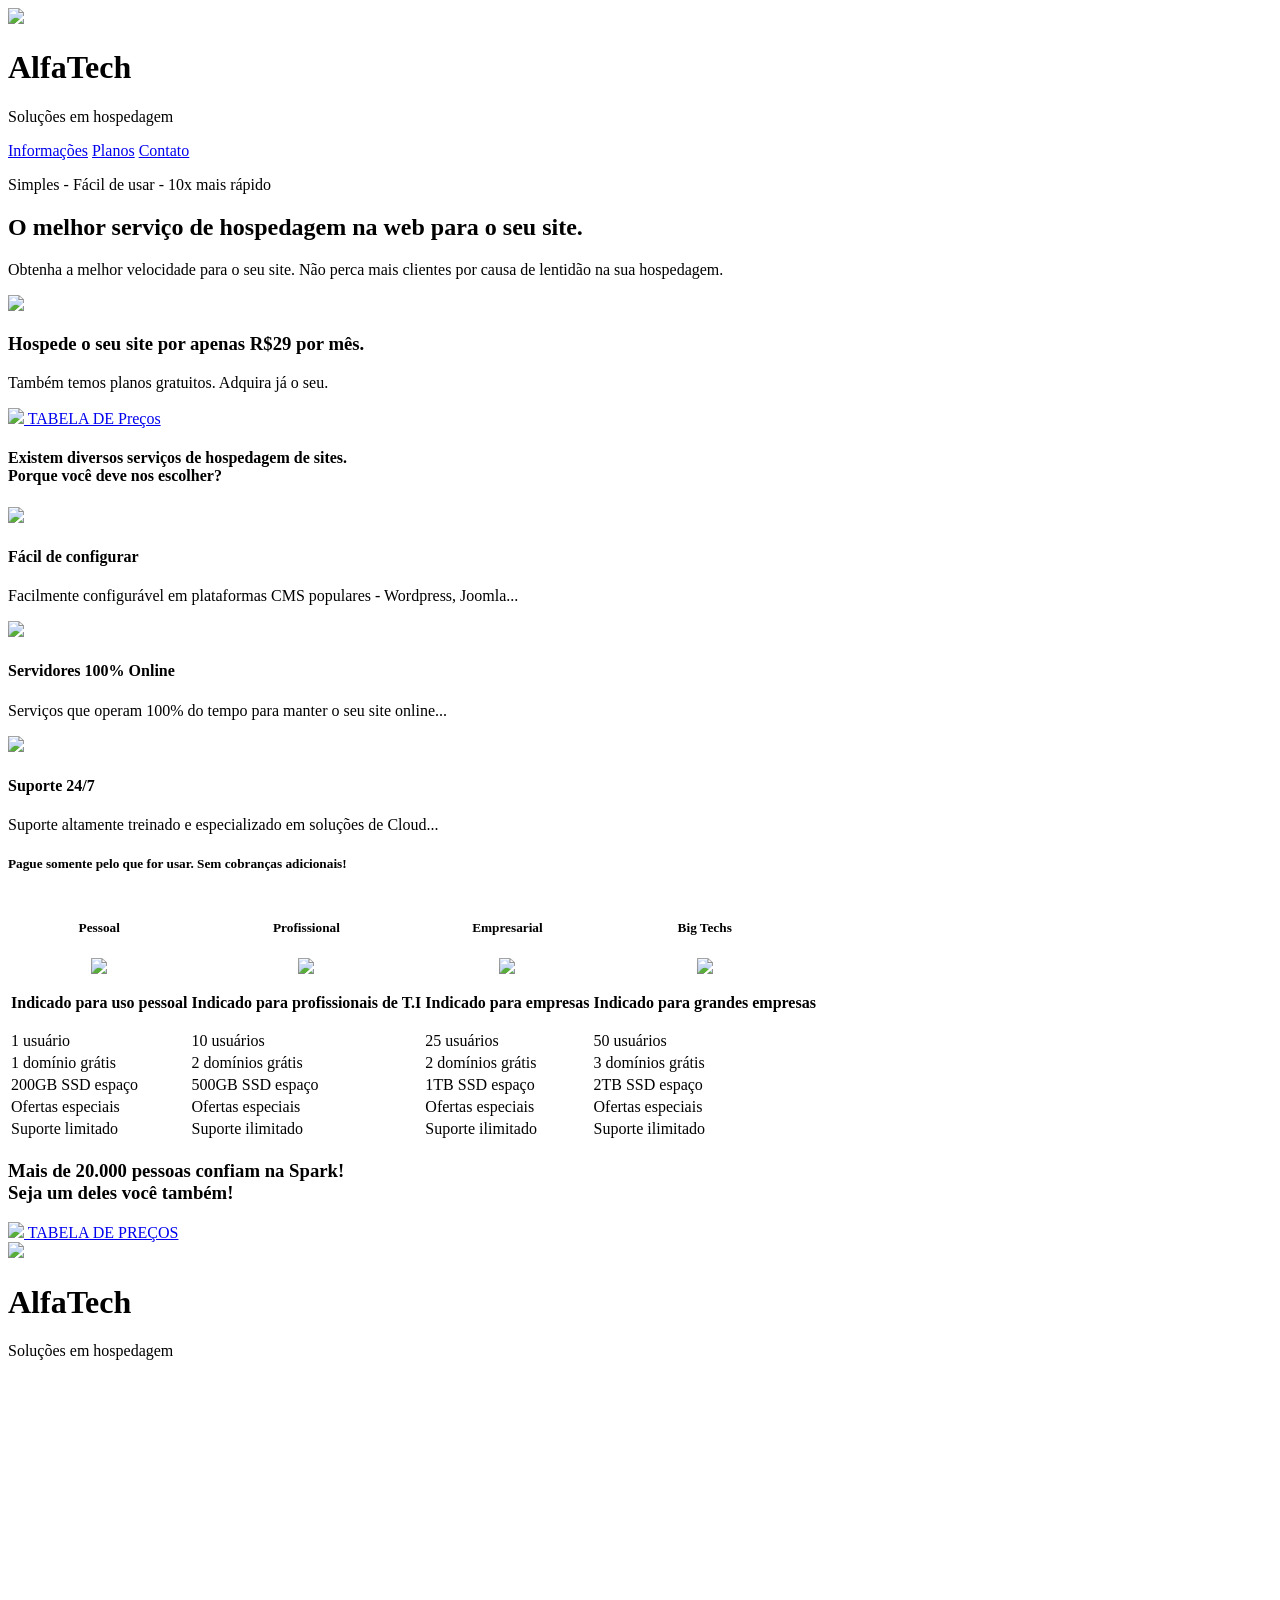
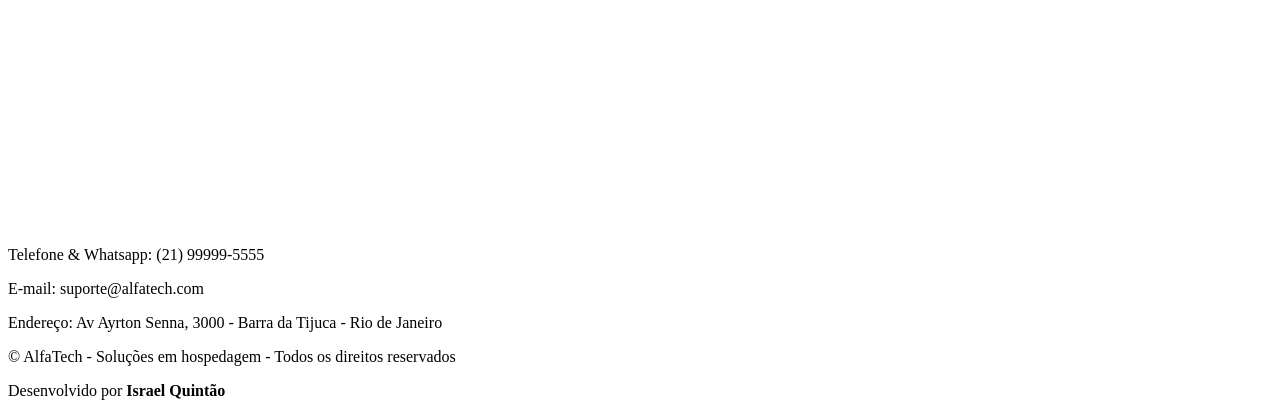
==== index.html @ 8f527db8 "AlfaTech bnjkaopsdfoj" ====
<!DOCTYPE html>
<html lang="pt-br">
<head>
    <meta charset="UTF-8">
    <meta name="viewport" content="width=device-width, initial-scale=1.0">
    <link rel="stylesheet" href="estilo.css">
    <title>Alfa Tech - Home</title>
</head>
<body>
    <div class="container">
        <div class="logo">
            <img id="banner" src="logo-icone.png">
            <h1>AlfaTech</h1>
            <p>Soluções em hospedagem</p>
        </div>

        <div class="menu">
            <a href="#informacoes">Informações</a>
            <a href="#planos">Planos</a>
            <a href="#contato">Contato</a>
        </div>
    </div>

    <div class="descricao">
        <div class="desc">
            <p class="itens">Simples - Fácil de usar - 10x mais rápido</p>
            <h2>O melhor serviço de hospedagem na web para o seu site.</h2>
            <p class="itens">
                Obtenha a melhor velocidade para o seu site. 
                Não perca mais clientes por causa de lentidão na sua hospedagem.
            </p>
        </div>

        <div class="img">
            <img id="img1" src="imagem-banner.png">    
        </div>
    </div>
    
    <div class="valores">
        <div class="hospedagem">
            <h3>Hospede o seu site por apenas R$29 por mês.</h3>
            <p class="free">Também temos planos gratuitos. Adquira já o seu.</p>
        </div>

        <div class="tabela">
            <a id="table" href="tabela_precos.html">
                <img id="img2" src="icone-foguete.png">
                TABELA DE Preços
            </a>
        </div>
    </div>
    
    <div class="informacoes" id="informacoes">

        <h4 id="inform">
            Existem diversos serviços de hospedagem de sites. <br>
            Porque você deve <b>nos escolher?</b>
        </h4>

        <div class="box">

            <div class="box-1">
                <img class="img-info" src="icone-engrenagens.png">

                <h4 class="text-info">Fácil de configurar</h4>

                <p class="p-info">
                    Facilmente configurável em plataformas CMS populares - Wordpress, Joomla...
                </p>
            </div>

            <div class="box-2">
                <img class="img-info" src="cloud-icone.png">

                <h4 class="text-info">Servidores 100% Online</h4>

                <p class="p-info">
                    Serviços que operam 100% do tempo para manter o seu site online...
                </p>
            </div>

            <div class="box-3">
                <img class="img-info" src="icone-suporte.png">

                <h4 class="text-info">Suporte 24/7</h4>

                <p class="p-info">
                    Suporte altamente treinado e especializado em soluções de Cloud...
                </p>
            </div>
        </div>
    </div>

    <div class="planos" id="planos">
        <h5 id="text0">Pague <b>somente</b> pelo que for usar. Sem cobranças adicionais!</h5>
        <div class="t-planos">
            <table>
                <tr class="tr-h">
                    <th>
                        <h5>Pessoal</h5>
                        <img src="pessoal-icone.png">
                        <p>Indicado para uso pessoal</p>
                    </th>
                    <th>
                        <h5>Profissional</h5>
                        <img src="equipe-icone.png">
                        <p>Indicado para profissionais de T.I</p>
                    </th>
                    <th>
                        <h5>Empresarial</h5>
                        <img src="empresa-icone.png">
                        <p>Indicado para empresas</p>
                    </th>
                    <th>
                        <h5>Big Techs</h5>
                        <img src="big-tech.png">
                        <p>Indicado para grandes empresas</p>
                    </th>
                </tr>

                <tr class="tr-l1">
                    <td>
                        1 usuário
                    </td>
                    <td>
                        10 usuários
                    </td>
                    <td>
                        25 usuários
                    </td>
                    <td>
                        50 usuários
                       
                    </td>
                </tr>

                <tr class="tr-l2">
                    <td>
                        1 domínio grátis
                    </td>
                    <td>
                        
                        2 domínios grátis
                    </td>
                    <td>
                        2 domínios grátis
                    </td>
                    <td>
                        3 domínios grátis
                    </td>
                </tr>

                <tr class="tr-l3">
                    <td>
                       200GB SSD espaço
                    </td>
                    <td>
                       500GB SSD espaço
                    </td>
                    <td>
                       1TB SSD espaço
                    </td>
                    <td>
                        2TB SSD espaço
                    </td>
                </tr>
                <tr class="tr-l4">
                    <td>
                        Ofertas especiais
                    </td>
                    <td>
                        Ofertas especiais
                    </td>
                    <td>
                        Ofertas especiais
                    </td>
                    <td>
                        Ofertas especiais
                    </td>
                </tr>
                <tr class="tr-l5">
                    <td>
                        Suporte limitado
                    </td>
                    <td>
                        Suporte ilimitado  
                    </td>
                    <td>
                        Suporte ilimitado
                    </td>
                    <td>
                       Suporte ilimitado
                    </td>
                </tr>
            </table>
        </div>

    </div>
    
    <div class="valores-2">
        <div class="hospedagem-2">
            <h3>Mais de 20.000 pessoas confiam na Spark!<br>Seja um deles você também!</h3>
        </div>

        <div class="tabela-2">
            <a id="table" href="tabela_precos.html">
                <img id="img2" src="icone-foguete.png">
                TABELA DE PREÇOS
            </a>
        </div>
    </div>
    
    
    <div class="contato" id="contato">
        <div class="logo2">
            <img id="banner-2" src="logo-icone.png">
            <h1>AlfaTech</h1>
            <p>Soluções em hospedagem</p>
        </div>

        <div class="mapa">
            <iframe src="https://www.google.com/maps/embed?pb=!1m14!1m8!1m3!1d10222.764042892402!2d-42.5637922299805!3d-19.48747546807264!3m2!1i1024!2i768!4f13.1!3m3!1m2!1s0xa55541120ba777%3A0xbadaf2b6674c9f76!2sSESI%20SENAI%20-%20Rinaldo%20Campos%20Soares!5e0!3m2!1spt-BR!2sbr!4v1779114642753!5m2!1spt-BR!2sbr" width="600" height="450" style="border:0;" allowfullscreen="" loading="lazy" referrerpolicy="no-referrer-when-downgrade"></iframe>
        </div>

        <div class="text-rod">
            <p>Telefone & Whatsapp: (21) 99999-5555</p>
            <p>E-mail: suporte@alfatech.com</p>
            <p>Endereço: Av Ayrton Senna, 3000 - Barra da Tijuca - Rio de Janeiro</p>
            <p>© AlfaTech - Soluções em hospedagem - Todos os direitos reservados</p>
        </div>
    </div>

    <div class="aluno">
        <p>Desenvolvido por <b>Israel Quintão</b></p>
    </div>
    
    
</body>
</html>
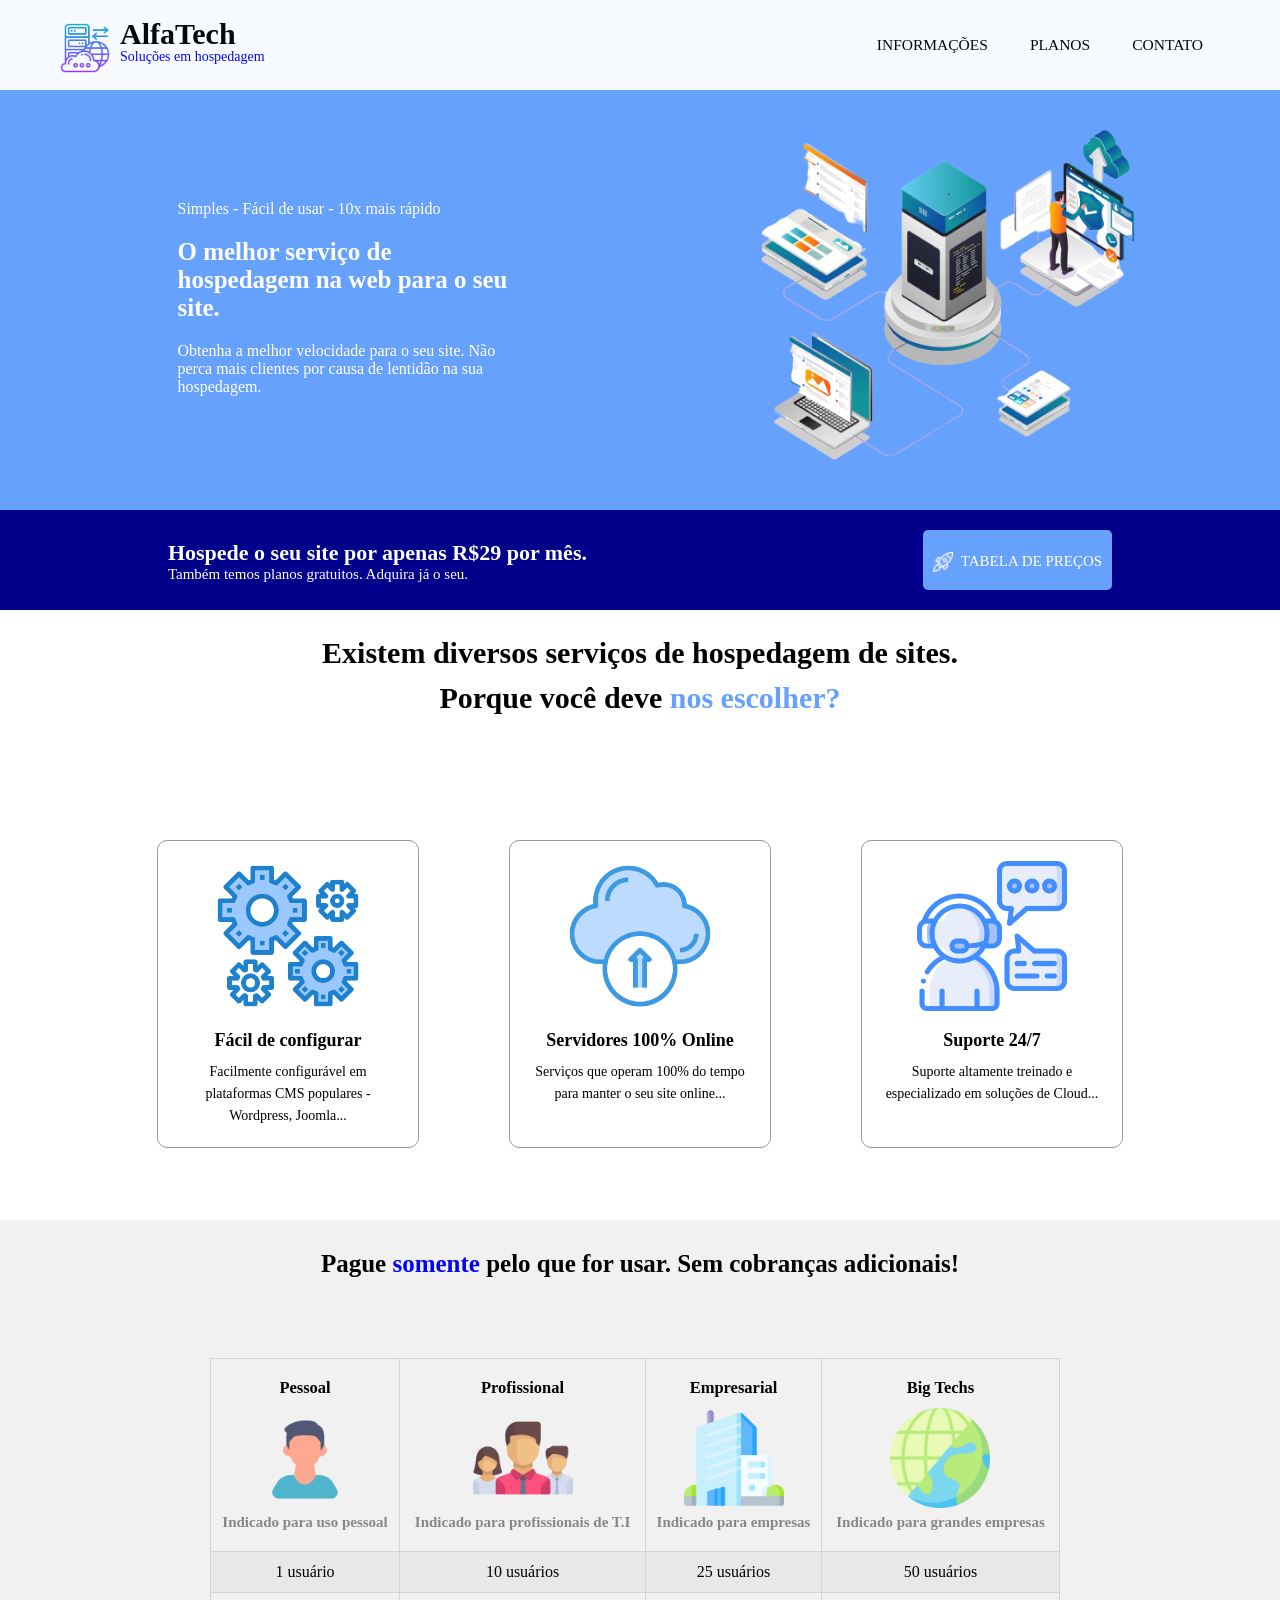
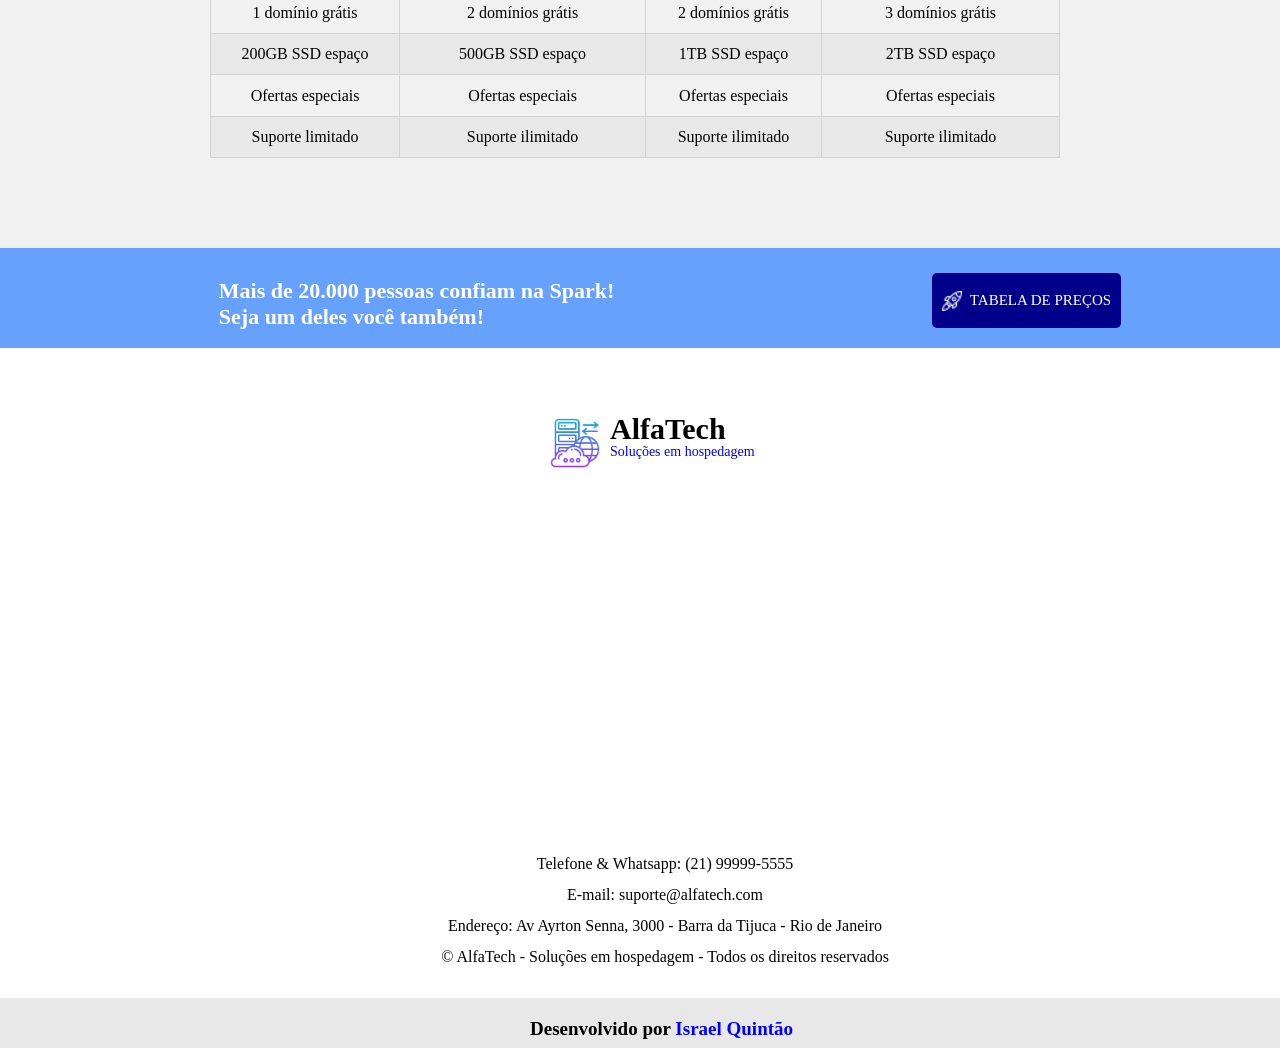
==== commit acada7c0: "qweyuio" ====
--- a/index.html
+++ b/index.html
@@ -233,7 +233,17 @@
     <div class="aluno">
         <p>Desenvolvido por <b>Israel Quintão</b></p>
     </div>
-    
-    
 </body>
-</html>+</html>
+
+<script>
+  const container = document.querySelector('.container');
+
+    window.addEventListener('scroll', () => {
+        if (window.scrollY > 100) {
+            container.classList.add('shrink');
+        } else {
+            container.classList.remove('shrink');
+        }
+    });
+</script>
--- a/estilo.css
+++ b/estilo.css
@@ -0,0 +1,563 @@
+* {
+    padding: 0;
+    margin: 0;
+}
+
+html {
+    scroll-behavior: smooth;
+}
+
+body {
+    font-family: 'Cambria', 'Cochin', Georgia, Times, 'Times New Roman', 'serif';
+}
+
+/* ----- TOPO ----- */
+
+.container {
+    position: fixed;
+
+    top: 0;
+    left: 0;
+
+    width: 100%;
+    height: 90px;
+
+    background-color: rgb(255, 255, 255);
+
+    display: flex;
+    flex-direction: row;
+    justify-content: space-between;
+    align-items: center;
+
+    padding: 0 40px;
+    opacity: 0.95;
+
+    z-index: 1000;
+
+    transition:
+        all 0.65s cubic-bezier(0.22, 1, 0.36, 1);
+
+    will-change: width, transform, border-radius;
+}
+
+.container.shrink {
+    width: 50%;
+
+    left: 50%;
+    top: 5px;
+
+    transform: translateX(-50%);
+
+    border-radius: 18px;
+
+    padding: 0 25px;
+
+    box-shadow: 0 10px 40px rgb(0, 0, 138);
+}
+
+.logo {
+    height: 90px;
+    width: 270px;
+
+    margin-top: 5px;
+
+    cursor: text;
+
+    position: relative;
+
+    transition:
+        transform 0.65s cubic-bezier(0.22, 1, 0.36, 1);
+}
+
+#banner {
+    padding: 20px;
+
+    width: 50px;
+    height: 50px;
+}
+
+.logo h1 {
+    font-size: 30px;
+
+    margin-top: -80px;
+    margin-left: 80px;
+}
+
+.logo p {
+    color: blue;
+
+    margin-top: -2px;
+    margin-left: 80px;
+
+    font-size: 14px;
+}
+
+.container.shrink .logo {
+    transform: scale(0.82);
+    transform-origin: left center;
+}
+
+.container.shrink .menu {
+    gap: 2px;
+    margin-right: -10px;
+}
+
+.menu {
+    display: flex;
+    align-items: center;
+    gap: 8px;
+
+    margin-right: 100px;
+
+    transition:
+        gap 0.65s cubic-bezier(0.22, 1, 0.36, 1),
+        transform 0.65s cubic-bezier(0.22, 1, 0.36, 1);
+}
+
+.menu a {
+    text-decoration: none;
+
+    padding: 17px;
+
+    color: black;
+
+    font-size: 15.5px;
+
+    text-transform: uppercase;
+
+    transition:
+        transform 0.4s ease,
+        padding 0.65s ease,
+        font-size 0.65s ease,
+        color 0.3s ease,
+        text-shadow 0.3s ease;
+}
+
+.menu a:hover {
+    transform: scale(1.15);
+
+    color: rgb(25, 25, 205);
+
+    text-shadow: 0 2px 7px rgba(0, 0, 0, 0.434);
+}
+
+.container.shrink .menu {
+    gap: 2px;
+}
+
+.container.shrink .menu a {
+    padding: 10px;
+
+    font-size: 13px;
+}
+
+/* ----- DESCRIÇÃO ----- */
+
+.descricao {
+    height: 510px;
+    background-color: rgb(103, 161, 254);
+    display: flex;
+    flex-direction: row;
+    justify-content: space-around;
+}
+
+.desc {
+    height: 120px;
+    width: 330px;
+    margin-left: 70px;
+    margin-top: 180px;
+    cursor: text;
+}
+
+.itens {
+    margin-left: 0;
+    padding: 20px 0;
+    color: white;
+    font-size: 16px;
+}
+
+h2 {
+    color: white;
+    font-size: 25px;   
+}
+
+.img {
+    margin-top: 100px;
+    align-items: center;
+}
+
+#img1 {
+    height: 400px;
+    width: 450px;
+}
+
+/* ----- VALORES/TABELA DE PREÇOS ----- */
+
+.valores {
+    height: 100px;
+    background-color: rgb(0, 0, 138);
+    display: flex;
+    flex-direction: row;
+    justify-content: space-around;
+}
+
+.hospedagem {
+    margin-top: 30px;
+}
+
+h3 {
+    font-size: 20px;
+    color: white;
+}
+
+.free {
+    font-size: 15px;
+    color: white;
+    margin-left: 0;
+}
+
+.tabela {
+    display: flex;
+    align-items: center;
+    gap: 8px;
+
+    background-color: rgb(103, 161, 254);
+    border-radius: 5px;
+    margin-top: 20px;
+    margin-bottom: 20px;
+    transition: transform 0.25s ease;
+}
+
+.tabela a {
+    margin-top: 3px;
+}
+
+#table {
+    display: flex;
+    align-items: center;
+    gap: 8px;
+
+    padding: 10px;
+    color: white;
+    font-size: 15px;
+    text-transform: uppercase;
+    text-decoration: none;
+    
+}
+
+#img2 {
+    width: 20px;
+    height: 20px;
+}
+
+.tabela:hover {
+    transform: scale(1.07);
+    background-color: rgba(103, 161, 254, 0.845);
+    color: white;
+}
+
+/* ----- INFORMAÇÕES ----- */
+
+.informacoes {
+    height: 540px;
+    padding-top: 70px;
+}
+
+#inform {
+    margin-top: -50px;
+    width: 100%;
+    font-size: 30px;
+    text-align: center;
+    line-height: 45px;
+}
+
+.informacoes b {
+    color: rgb(103, 161, 254);
+}
+
+.box {
+    display: flex;
+    justify-content: center;
+    gap: 90px;
+    margin-top: 120px;
+    display: flex;
+}
+
+.img-info {
+    width: 100px;
+    height: 100px;
+}
+
+.text-info {
+    font-size: 18px;
+    margin-top: 15px;
+    text-align: center;
+}
+
+.p-info {
+    color: black;
+    font-size: 14px;
+    text-align: center;
+    width: 220px;
+    margin: 10px auto 0 auto;
+    line-height: 22px;
+}
+
+.informacoes img {
+    width: 150px;
+    height: 150px;
+}
+
+.box-1 {
+    border: 1px rgb(153, 153, 153)  solid;
+    padding: 20px;
+    border-radius: 10px;
+    text-align: center;
+    transition: transform 1s ease;
+}
+
+.box-2 {
+    border: 1px rgb(153, 153, 153)  solid;
+    padding: 20px;
+    border-radius: 10px;
+    text-align: center;
+    transition: transform 1s ease;
+}
+
+.box-3 {
+    border: 1px rgb(153, 153, 153) solid;
+    padding: 20px;
+    border-radius: 10px;
+    text-align: center;
+    transition: transform 1s ease;
+}
+
+.box-1:hover,.box-2:hover,.box-3:hover {
+    transform: scale(1.25);
+    box-shadow: 0 6px 20px rgba(0,0,0,0.35);
+}
+
+/* ----- PLANOS ----- */
+
+.planos {
+    background-color: rgb(241, 241, 241);
+    display: flex;
+    flex-direction: column;
+    justify-content: space-around;
+    text-align: center;
+}
+
+#text0 {
+    margin-top: 30px;
+    font-size: 25px;
+    b {
+        color: blue;
+    }
+}
+
+.t-planos {
+    margin-left: 210px;
+    margin-top: 80px;
+    height: 490px;
+    width: 800px;
+    img {
+        width: 100px;
+        height: 100px;
+    }
+}
+
+table {
+    height: 400px;
+    width: 850px;
+    border-collapse: collapse;
+    padding: 20px;
+    animation: glow 5s infinite;
+    
+}
+
+@keyframes glow {
+    0% {
+        box-shadow: 0 0px 20px rgb(0, 94, 255);
+
+    }
+
+    50% {
+        box-shadow: 0 0 40px rgb(51, 61, 255);
+    }
+
+    70% {
+        box-shadow: 0 0 60px rgb(87, 75, 255);
+    }
+
+    90% {
+        box-shadow: 0 0 40px rgb(54, 35, 255);
+    }
+
+    100% {
+        box-shadow: 0 0 20px rgb(0, 94, 255);
+    }  
+}
+
+th {
+    border: 0.5px lightgray solid; 
+}
+
+td {
+    padding: 7px;
+    border: 0.5px lightgray solid;
+}
+
+.tr-h h5 {
+    font-size: 16.5px;
+    margin-bottom: 10px;
+
+}
+
+.tr-h p {
+    margin-top: 2px;
+    margin-left: 0px;
+    font-size: 15px;
+    color: rgb(135, 135, 135);
+}
+
+.tr-l1, .tr-l3, .tr-l5 {
+    background-color: rgb(232, 232, 232);
+}
+
+/* ----- VALORES-2/TABELA DE PREÇOS-2 ----- */
+
+.valores-2 {
+    height: 100px;
+    background-color:  rgb(103, 161, 254);
+    display: flex;
+    flex-direction: row;
+    justify-content: space-around;
+}
+
+.hospedagem-2 {
+    margin-top: 30px;
+    margin-left: 60px;
+}
+
+h3 {
+    font-size: 22px;
+    color: white;
+}
+
+.free {
+    font-size: 15px;
+    color: white;
+    margin-left: 0;
+}
+
+.tabela-2 {
+    display: flex;
+    align-items: center;
+    gap: 8px;
+
+    background-color:rgb(0, 0, 138);
+    border-radius: 5px;
+    margin-top: 25px;
+    margin-bottom: 20px;
+    transition: transform 0.25s ease;
+}
+
+.tabela a {
+    margin-top: 3px;
+}
+
+#table {
+    display: flex;
+    align-items: center;
+    gap: 8px;
+
+    padding: 10px;
+    color: white;
+    font-size: 15px;
+    text-transform: uppercase;
+    text-decoration: none;
+    
+}
+
+#img2 {
+    width: 20px;
+    height: 20px;
+}
+
+.tabela-2:hover {
+    transform: scale(1.07);
+    background-color: rgb(0, 0, 75);
+    color: white;
+}
+
+/* ----- RODAPÉ ----- */
+
+.contato {
+    height: 600px;
+}
+
+.logo2 {
+    margin-left: 530px;
+    height: 90px;
+    width: 270px;
+    margin-top: 50px;
+    cursor: text;
+}
+
+#banner-2 {
+    padding: 20px;
+    width: 50px;
+    height: 50px;
+}
+
+.logo2 h1 {
+    font-size: 30px;
+    margin-top: -80px;
+    margin-left: 80px;
+}
+
+.logo2 p {
+    color: blue;
+    margin-top: -2px;
+    margin-left: 80px;
+    font-size: 14px;
+}
+
+.mapa iframe{
+    margin-top: 20px;
+    margin-bottom: 30px;
+    margin-left: 350px;
+    height: 300px;
+    width: 600px;
+    animation: glow 5s infinite;
+}
+
+.text-rod p {
+    color: rgb(0, 0, 0);
+    margin-top: 13px;
+    margin-left: 50px;
+    text-align: center;
+    font-size: 16px;
+}
+
+/* ----- DESENVOLVIMENTO ----- */
+
+.aluno {
+    height: 50px;
+    background-color: rgb(232, 232, 232);
+    text-align: center;
+
+    display: flex;
+}
+
+.aluno p {
+    margin-top: 20px;
+    margin-left: 530px;
+    font-size: 19px;
+    color: black;
+    font-weight: bold;
+}
+
+.aluno b {
+    color: blue;
+}
